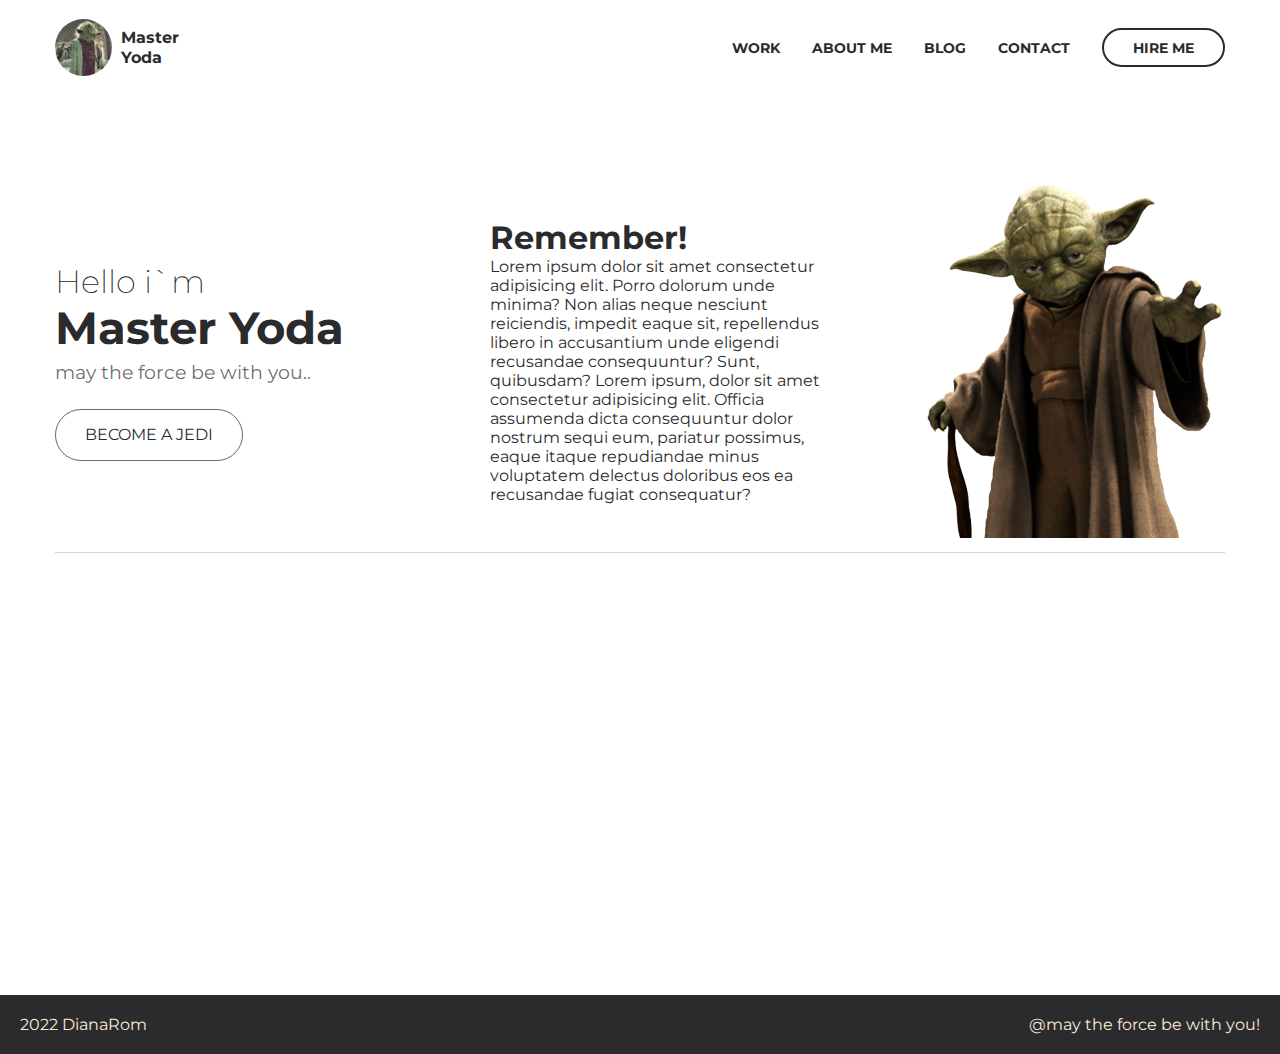
==== index.html @ 65bb2c98 "Lab1" ====
<!DOCTYPE html>
<html lang="en">
<head>
    <meta charset="UTF-8">
    <meta name="viewport" content="width=device-width, initial-scale=1.0">
    <link rel="stylesheet" href="CSS/style.css">
    <link rel="preconnect" href="https://fonts.googleapis.com">
    <link rel="preconnect" href="https://fonts.googleapis.com">
    <link rel="preconnect" href="https://fonts.gstatic.com" crossorigin>
    <link href="https://fonts.googleapis.com/css2?family=Montserrat:ital,wght@0,300;0,700;1,200;1,400&display=swap" rel="stylesheet">
    <title>Star Wars</title>
</head>
<body>
    <header class="header">
        <div class="container">
            <div class="header__inner">

                <div class="user">
                    <div class="user__avatar">
                        <img src="images/avatar.gif" alt="">
                    </div>
                    <div class="user__content">
                        <div class="user__name">
                            Master <br> Yoda
                        </div>
                    </div>
                </div>

                <nav class="nav">
                    <a class="nav__link" href="index_work.html">work</a>
                    <a class="nav__link" href="index_about.html">about me</a>
                    <a class="nav__link" href="index_blog.html">blog</a>
                    <a class="nav__link" href="index_contact.html">contact</a>
                    <a class="nav__link nav__link--btn" href="index.html">hire me</a>
                </nav>
            </div>
        </div>
    </header>
    <main class="content">
        <section class="intro">
            <div class="container">
                <div class="intro__inner">
                    <div class="intro__content">
                        <h2 class="intro__sub">Hello i`m</h2>
                        <h1 class="intro__title"> Master Yoda</h1>
                        <div class="intro__text">may the force be with you..</div>
                            <a class="btn" href="#">become a Jedi</a>
                    </div>
                    <div class="intro_mid_text">
                        <h1>Remember!</h1>
                        <span>
                            Lorem ipsum dolor sit amet consectetur adipisicing elit. Porro dolorum unde minima? Non alias neque nesciunt reiciendis, impedit eaque sit, repellendus libero in accusantium unde eligendi recusandae consequuntur? Sunt, quibusdam?
                            Lorem ipsum, dolor sit amet consectetur adipisicing elit. Officia assumenda dicta consequuntur dolor nostrum sequi eum, pariatur possimus, eaque itaque repudiandae minus voluptatem delectus doloribus eos ea recusandae fugiat consequatur?
                        </span>
                    </div>
                    <div class="intro_photo">
                        <img src="images/icon.png" alt="">
                    </div>
                </div>
            </div>
        </section>
    </main>
    <footer class="footer">
        <div class="footer_date">
            <span>2022 DianaRom</span>
        </div>
        <div class="footer-text">
            @may the force be with you!
        </div>
    </footer>
</body>
</html>
---- CSS/style.css ----
html {
    font-size: 16px;
  }
  body {
    margin: 0;
    font-family: 'Montserrat', sans-serif;
    font-size: 1rem;
    color: #2B2A2C;
  }

  h1,
  h2,
  h3,
  h4,
  h5,
  h6 {
    margin: 0;
  }
  *,
  *:before,
  *:after {
    box-sizing: border-box;
  }
  .container {
    width: 100%;
    max-width: 1202px;
    padding-left: 1rem;
    padding-right: 1rem;
    margin: 0 auto;
  }
  .header {
    padding: 1.2rem 0;
  }
  .header__inner {
    display: flex;
    justify-content: space-between;
    align-items: center;
  }
  .user {
    display: flex;
    align-items: center;
  }
  .user__avatar {
    width: 57px;
    height: 57px;
  }
  .user__avatar img {
    border-radius: 50%;
  }
  .user__content {
    padding-left: 9px;
  }
  .user__name {
    /*margin-bottom: 2px;*/
    font-size: 1rem;
    line-height: 1.2rem;
    color: #2B2A2C;
    font-weight: 700;
  }
  .nav {
    display: flex;
    height: 100%;
    align-items: center;
  }
  .nav__link {
    margin-left: 2rem;
    position: relative;
    font-size: .85rem;
    color: #2B2A2C;
    text-transform: uppercase;
    font-weight: 700;
    text-decoration: none;
  }
  .nav__link:after {
    content: "";
    width: 0;
    height: 2px;
    background-color: #2B2A2C;
    position: absolute;
    bottom: -5px;
    left: 0;
    z-index: 1;
    transition: width .2s linear;
  }
  .nav__link:hover:not(.nav__link--btn):after {
    width: 100%;
  }
  .nav__link--btn {
    padding: .6rem 1.8rem;
    border: 2px solid #2B2A2C;
    border-radius: 20px;
  }
  .nav__link--btn:hover {
    background-size: 116px 53px;
    background-image: url([data-uri]);
    color: #ffffff;
  }
    
  .content{
    min-height: 100vh;
    flex-grow: 1;
    padding-top: 35px;
  }
  .intro_it {
    width: 1202px;
    display: flex;
    justify-content: space-between;
  }
  .intro__inner {
    width: 100%;
    display: flex;
    justify-content: space-between;
    padding-top: 50px;
    border-bottom: 1px solid rgba(106,105,107,0.3);
    padding-bottom: 10px;
    align-items: center;
  }
  .intro__content {
    width: 30%;
  }
  .intro__sub {
    font-size: 2rem;
    color: #2B2A2C;
    font-weight: 200;
  }
  .intro__title {
    margin-bottom: 5px;
    font-size: 2.8rem;
    color: #2B2A2C;
    font-weight: 700;
  }
  .intro_mid_text{
    width: 30%;
  }
  .intro__photo {
    bottom: 25px;
    right: 0px;
    right: 0;
    z-index: 1;
    width: 30%;
    float: right;
  }
  .intro__text {
    margin-bottom: 25px;
    font-size: 1.2rem;
    color: rgba(43,42,44,0.7);
  }
  .btn {
    display: inline-block;
    vertical-align: top;
    padding: 1rem 1.8rem;
    min-width: 170px;
    text-align: center;
    font-size: 1rem;
    color: #2B2A2C;
    text-transform: uppercase;
    text-decoration: none;
    border: 1px solid #6A696B;
    border-radius: 30px;
    background: none;
    font-family: inherit;
    line-height: 1.1;
    cursor: pointer;
    transition: background-color .2s linear, color .2s linear, box-shadow .2s linear;
  }
  .btn:focus {
    outline: none;
  }
  .btn:hover {
    background-color: #013220;
    color: #ffffff;
    box-shadow: 2px 2px 10px #00DB00;
  }
  .btn+.btn {
    margin-left: 1rem;
  }
  .footer {
    width: 100%;
    max-width: 1600px;
    margin: 0 auto;
    background-color: #2B2A2C;
    color: antiquewhite;
    display: flex;
    justify-content: space-between;
    padding: 20px;
  }
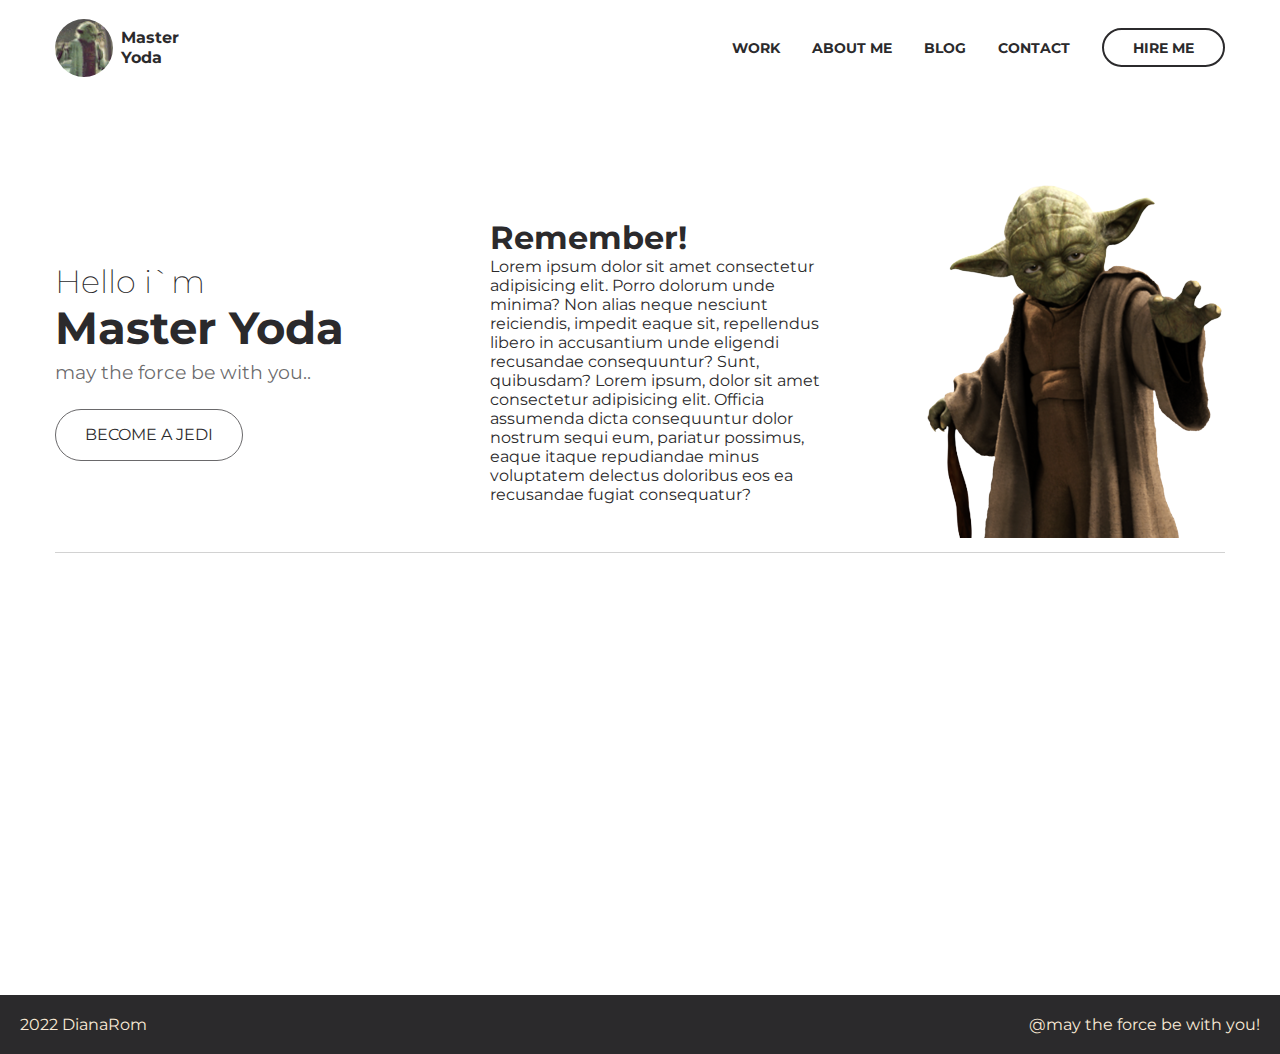
==== commit 4df028f6: "Lab1" ====
--- a/index.html
+++ b/index.html
@@ -17,7 +17,7 @@
 
                 <div class="user">
                     <div class="user__avatar">
-                        <img src="images/avatar.gif" alt="">
+                        <img src="images/avatar.gif" alt="" width="58" height="58">
                     </div>
                     <div class="user__content">
                         <div class="user__name">
@@ -44,7 +44,7 @@
                         <h2 class="intro__sub">Hello i`m</h2>
                         <h1 class="intro__title"> Master Yoda</h1>
                         <div class="intro__text">may the force be with you..</div>
-                            <a class="btn" href="#">become a Jedi</a>
+                        <a class="btn" href="images/trap.pdf">become a Jedi</a>
                     </div>
                     <div class="intro_mid_text">
                         <h1>Remember!</h1>
@@ -69,4 +69,4 @@
         </div>
     </footer>
 </body>
-</html>+</html>
